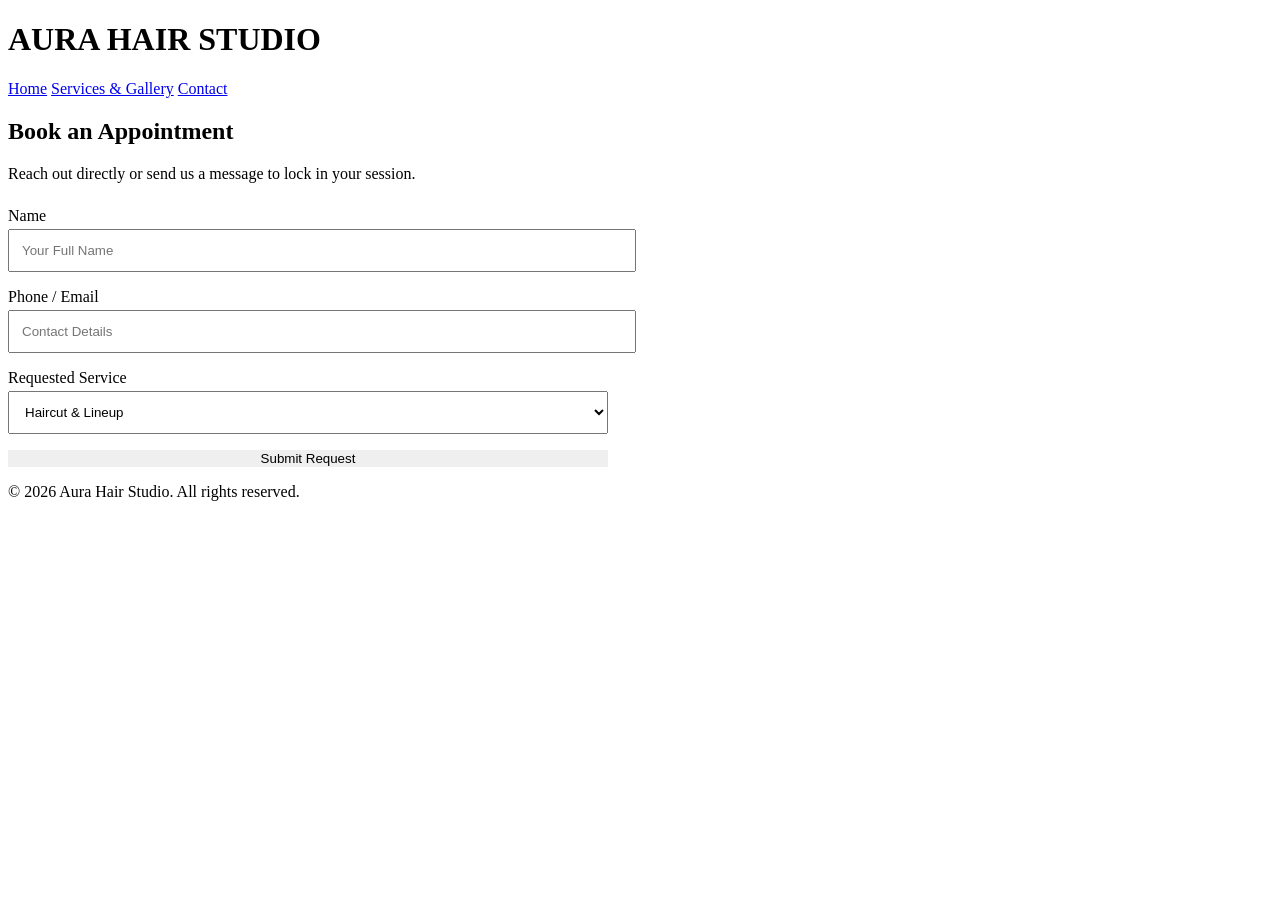
==== contact.html @ 72966243 "Add files via upload" ====
<!DOCTYPE html>
<html lang="en">
<head>
    <meta charset="UTF-8">
    <meta name="viewport" content="width=device-width, initial-scale=1.0">
    <title>Aura Hair Studio - Contact</title>
    <link rel="stylesheet" href="styles.css">
</head>
<body>
    <header>
        <h1>AURA HAIR STUDIO</h1>
        <nav>
            <a href="index.html">Home</a>
            <a href="services.html">Services & Gallery</a>
            <a href="contact.html" class="active">Contact</a>
        </nav>
    </header>

    <main class="container" style="max-width: 600px;">
        <h2>Book an Appointment</h2>
        <p style="margin-bottom: 1.5rem;">Reach out directly or send us a message to lock in your session.</p>

        <form style="display: flex; flex-direction: column; gap: 1rem;">
            <label>Name
                <input type="text" placeholder="Your Full Name" required style="width: 100%; padding: 0.75rem; margin-top: 0.25rem;">
            </label>
            <label>Phone / Email
                <input type="text" placeholder="Contact Details" required style="width: 100%; padding: 0.75rem; margin-top: 0.25rem;">
            </label>
            <label>Requested Service
                <select style="width: 100%; padding: 0.75rem; margin-top: 0.25rem;">
                    <option>Haircut & Lineup</option>
                    <option>Coloring & Highlights</option>
                    <option>Braiding / Protective Styles</option>
                    <option>Deep Wash & Treatment</option>
                </select>
            </label>
            <button type="submit" class="btn" style="border: none; cursor: pointer;">Submit Request</button>
        </form>
    </main>

    <footer>
        <p>&copy; 2026 Aura Hair Studio. All rights reserved.</p>
    </footer>
</body>
</html>
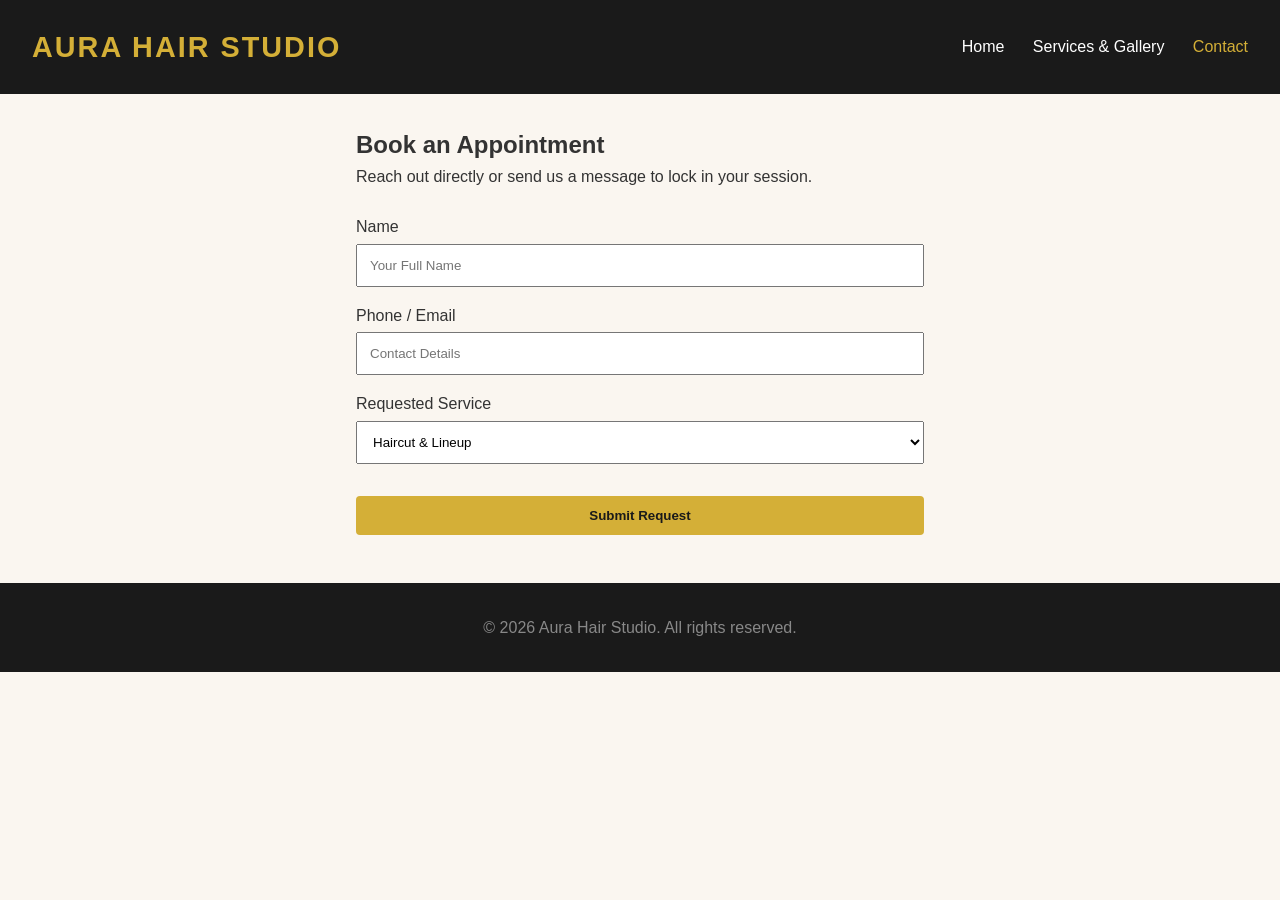
==== commit dc45f769: "Update contact.html" ====
--- a/contact.html
+++ b/contact.html
@@ -4,7 +4,7 @@
     <meta charset="UTF-8">
     <meta name="viewport" content="width=device-width, initial-scale=1.0">
     <title>Aura Hair Studio - Contact</title>
-    <link rel="stylesheet" href="styles.css">
+   <link rel="stylesheet" href="./styles.css">
 </head>
 <body>
     <header>
@@ -43,4 +43,4 @@
         <p>&copy; 2026 Aura Hair Studio. All rights reserved.</p>
     </footer>
 </body>
-</html>+</html>
--- a/styles.css
+++ b/styles.css
@@ -0,0 +1,104 @@
+* {
+    box-sizing: border-box;
+    margin: 0;
+    padding: 0;
+    font-family: 'Segoe UI', Tahoma, Geneva, Verdana, sans-serif;
+}
+
+body {
+    background-color: #faf6f0;
+    color: #333;
+    line-height: 1.6;
+}
+
+header {
+    background-color: #1a1a1a;
+    color: #fff;
+    padding: 1.5rem 2rem;
+    display: flex;
+    justify-content: space-between;
+    align-items: center;
+}
+
+header h1 {
+    font-size: 1.8rem;
+    letter-spacing: 2px;
+    color: #d4af37;
+}
+
+nav a {
+    color: #fff;
+    text-decoration: none;
+    margin-left: 1.5rem;
+    font-weight: 500;
+}
+
+nav a:hover, nav a.active {
+    color: #d4af37;
+}
+
+.hero {
+    background: linear-gradient(rgba(0,0,0,0.5), rgba(0,0,0,0.5)), url('hair1.jpg') center/cover no-repeat;
+    height: 60vh;
+    display: flex;
+    flex-direction: column;
+    justify-content: center;
+    align-items: center;
+    color: #fff;
+    text-align: center;
+    padding: 1rem;
+}
+
+.hero h2 {
+    font-size: 2.8rem;
+    margin-bottom: 1rem;
+}
+
+.container {
+    max-width: 1100px;
+    margin: 2rem auto;
+    padding: 0 1rem;
+}
+
+.btn {
+    display: inline-block;
+    background-color: #d4af37;
+    color: #1a1a1a;
+    padding: 0.75rem 1.5rem;
+    text-decoration: none;
+    font-weight: bold;
+    border-radius: 4px;
+    margin-top: 1rem;
+}
+
+.grid {
+    display: grid;
+    grid-template-columns: repeat(auto-fit, minmax(280px, 1fr));
+    gap: 1.5rem;
+    margin-top: 2rem;
+}
+
+.card {
+    background: #fff;
+    border-radius: 8px;
+    overflow: hidden;
+    box-shadow: 0 4px 6px rgba(0,0,0,0.1);
+}
+
+.card img {
+    width: 100%;
+    height: 250px;
+    object-fit: cover;
+}
+
+.card-content {
+    padding: 1.2rem;
+}
+
+footer {
+    text-align: center;
+    padding: 2rem;
+    background-color: #1a1a1a;
+    color: #888;
+    margin-top: 3rem;
+}
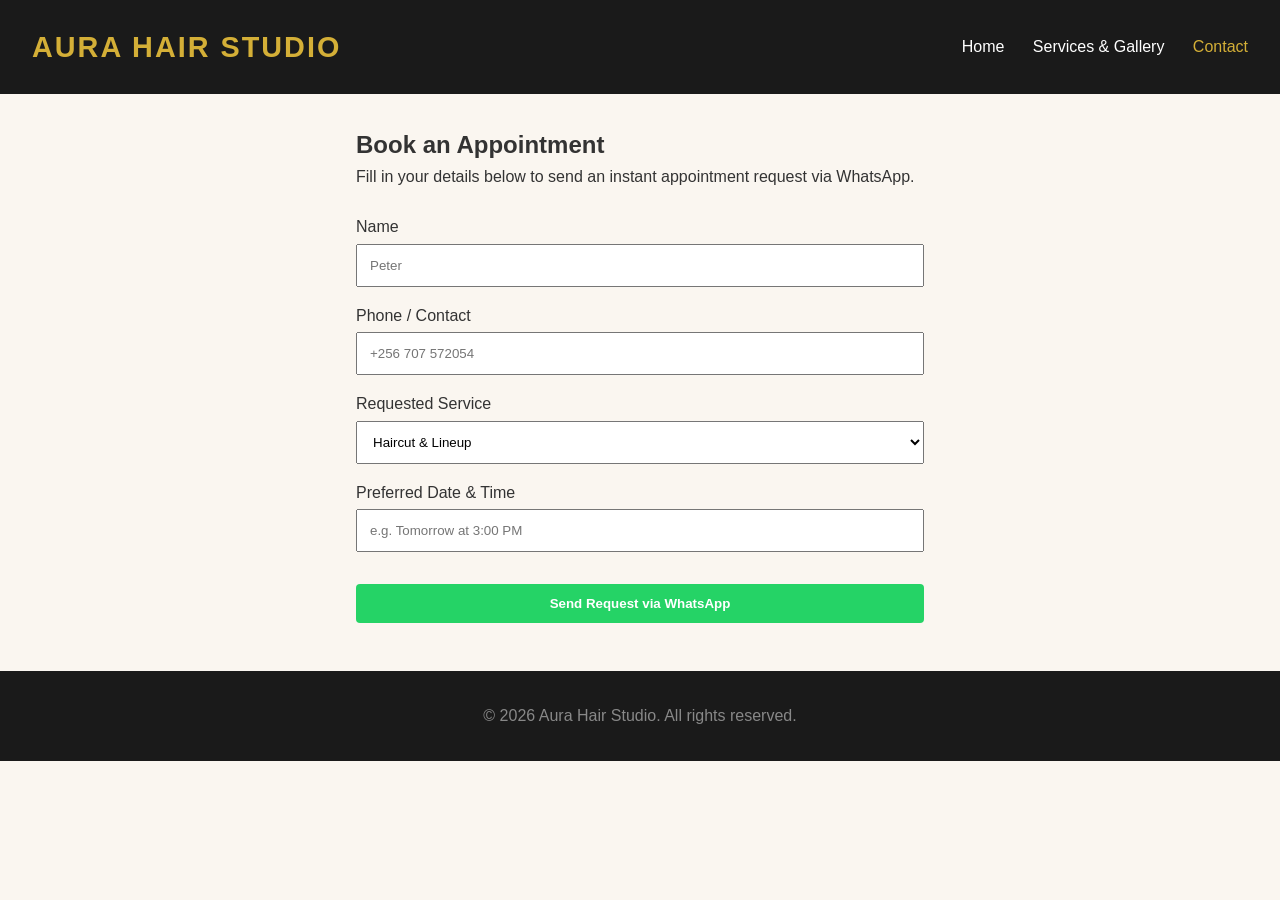
==== commit d8e6b99b: "Enhance contact form with WhatsApp request feature Updated contact form to include WhatsApp integrat" ====
--- a/contact.html
+++ b/contact.html
@@ -4,7 +4,7 @@
     <meta charset="UTF-8">
     <meta name="viewport" content="width=device-width, initial-scale=1.0">
     <title>Aura Hair Studio - Contact</title>
-   <link rel="stylesheet" href="./styles.css">
+    <link rel="stylesheet" href="./styles.css">
 </head>
 <body>
     <header>
@@ -18,29 +18,60 @@
 
     <main class="container" style="max-width: 600px;">
         <h2>Book an Appointment</h2>
-        <p style="margin-bottom: 1.5rem;">Reach out directly or send us a message to lock in your session.</p>
+        <p style="margin-bottom: 1.5rem;">Fill in your details below to send an instant appointment request via WhatsApp.</p>
 
-        <form style="display: flex; flex-direction: column; gap: 1rem;">
+        <form id="whatsappForm" style="display: flex; flex-direction: column; gap: 1rem;">
             <label>Name
-                <input type="text" placeholder="Your Full Name" required style="width: 100%; padding: 0.75rem; margin-top: 0.25rem;">
+                <input type="text" id="clientName" placeholder="Peter" required style="width: 100%; padding: 0.75rem; margin-top: 0.25rem;">
             </label>
-            <label>Phone / Email
-                <input type="text" placeholder="Contact Details" required style="width: 100%; padding: 0.75rem; margin-top: 0.25rem;">
+            <label>Phone / Contact
+                <input type="text" id="clientContact" placeholder="+256 707 572054" required style="width: 100%; padding: 0.75rem; margin-top: 0.25rem;">
             </label>
             <label>Requested Service
-                <select style="width: 100%; padding: 0.75rem; margin-top: 0.25rem;">
-                    <option>Haircut & Lineup</option>
-                    <option>Coloring & Highlights</option>
-                    <option>Braiding / Protective Styles</option>
-                    <option>Deep Wash & Treatment</option>
+                <select id="clientService" style="width: 100%; padding: 0.75rem; margin-top: 0.25rem;">
+                    <option value="Haircut & Lineup">Haircut & Lineup</option>
+                    <option value="Coloring & Highlights">Coloring & Highlights</option>
+                    <option value="Braids / Protective Styles">Braids / Protective Styles</option>
+                    <option value="Deep Wash & Treatment">Deep Wash & Treatment</option>
                 </select>
             </label>
-            <button type="submit" class="btn" style="border: none; cursor: pointer;">Submit Request</button>
+            <label>Preferred Date & Time
+                <input type="text" id="clientTime" placeholder="e.g. Tomorrow at 3:00 PM" required style="width: 100%; padding: 0.75rem; margin-top: 0.25rem;">
+            </label>
+            
+            <button type="submit" class="btn" style="border: none; cursor: pointer; background-color: #25D366; color: white;">Send Request via WhatsApp</button>
         </form>
     </main>
 
     <footer>
         <p>&copy; 2026 Aura Hair Studio. All rights reserved.</p>
     </footer>
+
+    <script>
+        // CONFIGURATION: Set your WhatsApp number here (e.g. 256700000000)
+        const SALON_PHONE_NUMBER = '+256 707 572054';
+
+        document.getElementById('whatsappForm').addEventListener('submit', function(e) {
+            e.preventDefault();
+
+            const name = document.getElementById('clientName').value;
+            const contact = document.getElementById('clientContact').value;
+            const service = document.getElementById('clientService').value;
+            const time = document.getElementById('clientTime').value;
+
+            // Build pre-filled text
+            const message = `Hello Aura Hair Studio! I would like to book an appointment:\n\n` +
+                            `*Name:* ${name}\n` +
+                            `*Contact:* ${contact}\n` +
+                            `*Service:* ${service}\n` +
+                            `*Requested Time:* ${time}`;
+
+            // Create WhatsApp API link
+            const whatsappUrl = `https://wa.me/${+256 707 572054}?text=${encodeURIComponent(message)}`;
+
+            // Redirect user to WhatsApp
+            window.open(whatsappUrl, '_blank');
+        });
+    </script>
 </body>
 </html>
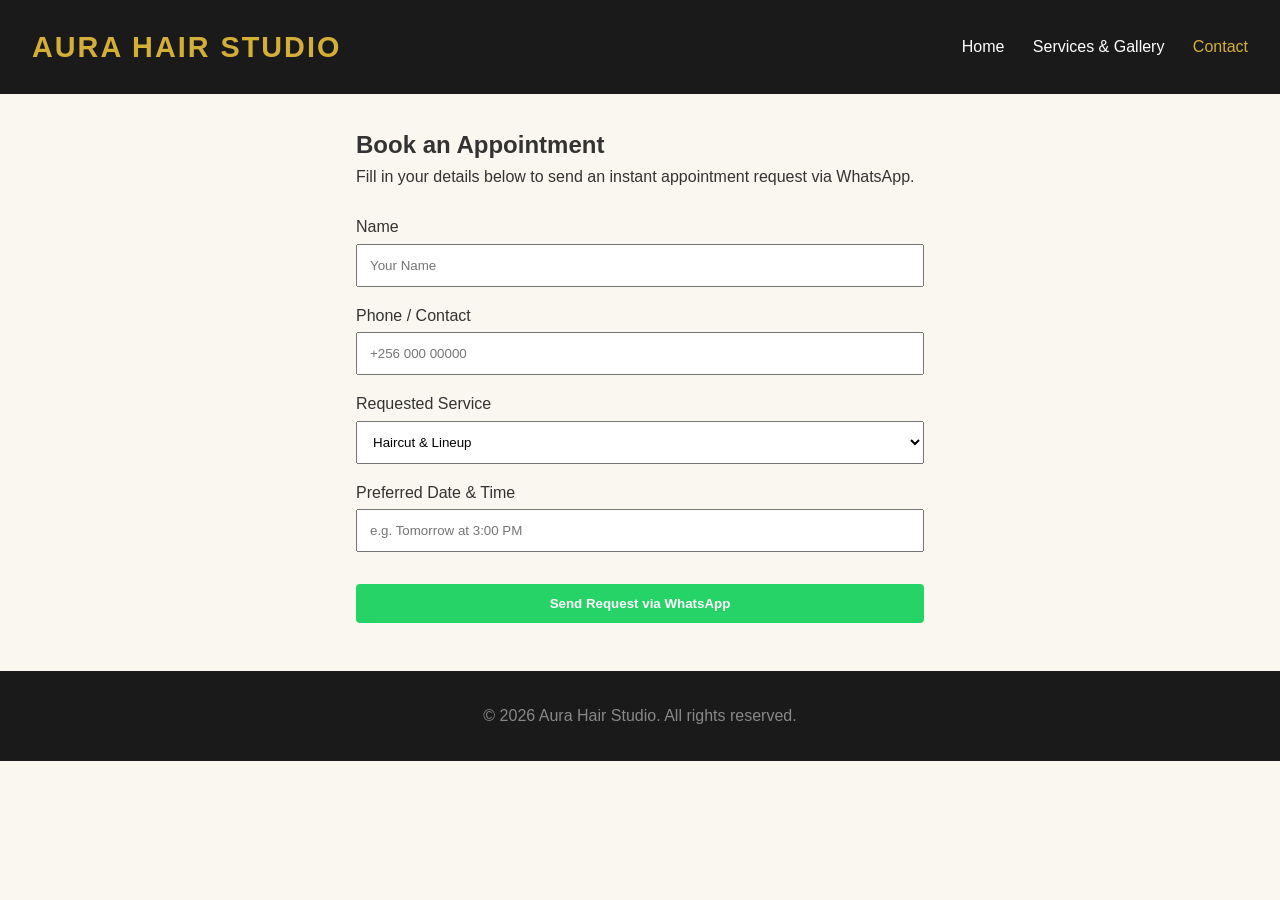
==== commit b75ff131: "Update contact.html" ====
--- a/contact.html
+++ b/contact.html
@@ -22,10 +22,10 @@
 
         <form id="whatsappForm" style="display: flex; flex-direction: column; gap: 1rem;">
             <label>Name
-                <input type="text" id="clientName" placeholder="Peter" required style="width: 100%; padding: 0.75rem; margin-top: 0.25rem;">
+                <input type="text" id="clientName" placeholder="Your Name" required style="width: 100%; padding: 0.75rem; margin-top: 0.25rem;">
             </label>
             <label>Phone / Contact
-                <input type="text" id="clientContact" placeholder="+256 707 572054" required style="width: 100%; padding: 0.75rem; margin-top: 0.25rem;">
+                <input type="text" id="clientContact" placeholder="+256 000 00000" required style="width: 100%; padding: 0.75rem; margin-top: 0.25rem;">
             </label>
             <label>Requested Service
                 <select id="clientService" style="width: 100%; padding: 0.75rem; margin-top: 0.25rem;">
